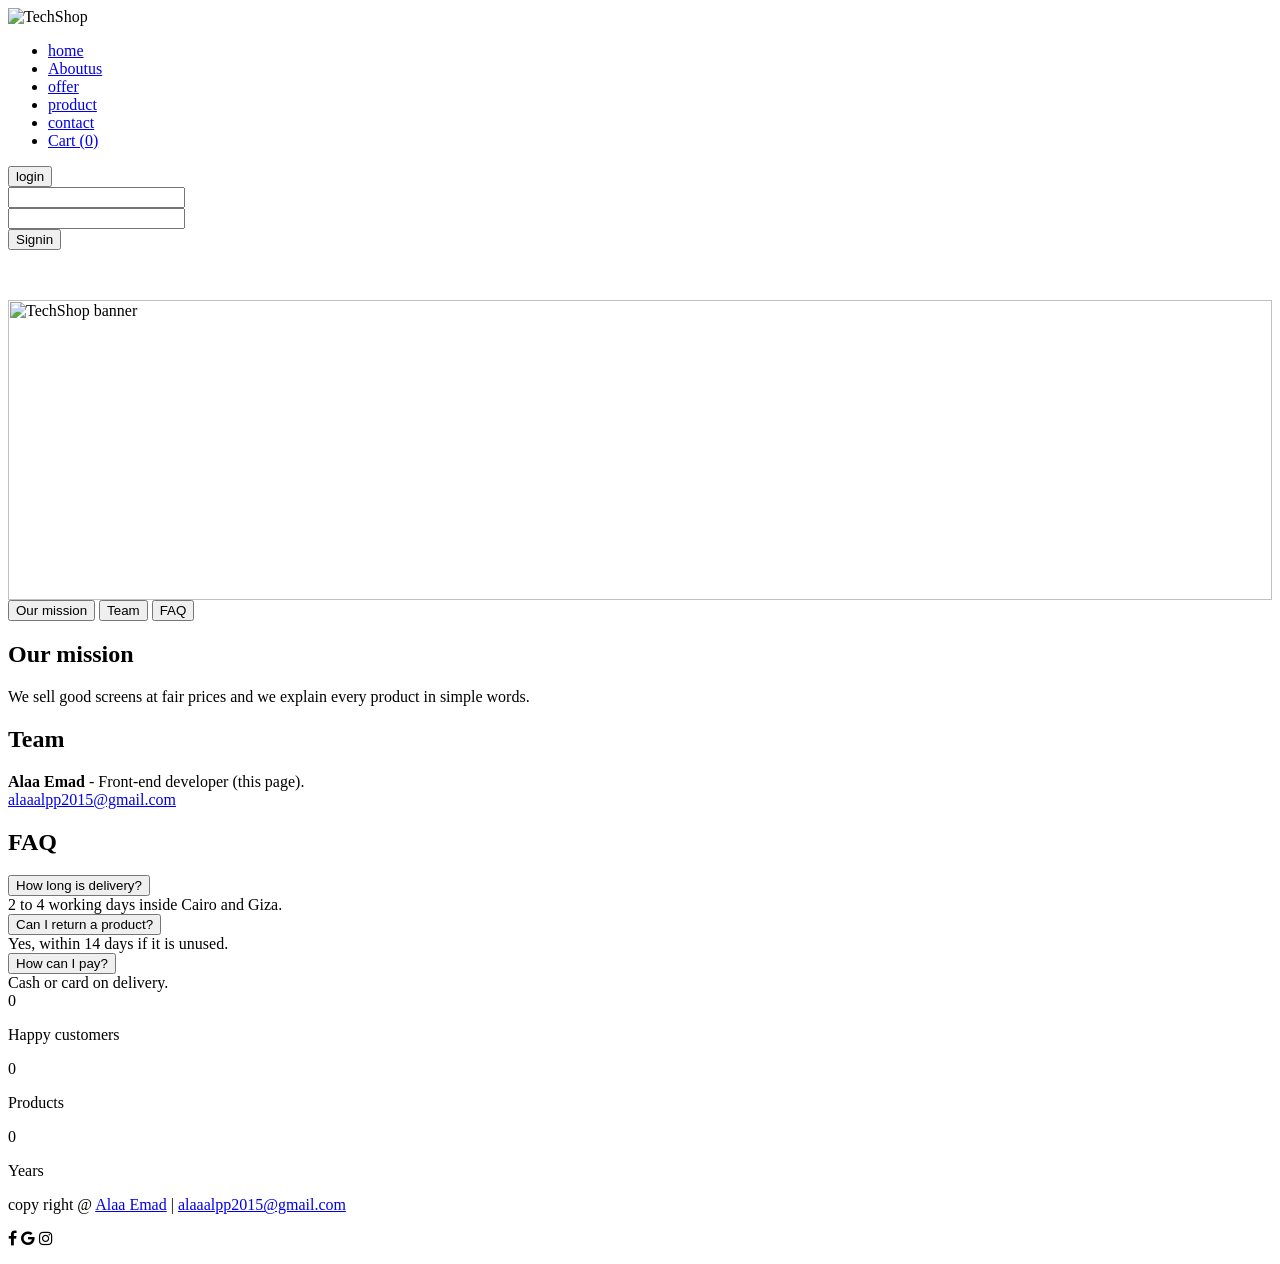
==== about.html @ 82fb7699 "Create About page with interactive sections and stats Added an interactive About section with missio" ====
<html>
    <head>
        <link href="https://cdnjs.cloudflare.com/ajax/libs/font-awesome/4.7.0/css/font-awesome.min.css" rel="stylesheet"/>
        <link rel="stylesheet" href="css/bootstrap.min.css"/>
        <link rel="stylesheet" href="css/bootstrap.css"/>
        <link rel="stylesheet" href="style.css"/>
    </head>

    <body>
        <form>
        <div class="container-fluid">
            <div class="row">
                <div class="col-xs-2 cntr lgo">
                   <img src="img/logo.svg" alt="TechShop" class="nav-logo"/>
                </div>

                <div class="col-xs-8 cntr">
                    <ul class="mainmnu">
                        <li class="items"><a href="home.html">home</a></li>
                        <li class="items"><a href="about.html">Aboutus</a></li>
                        <li class="items"><a href="home.html#offers">offer</a></li>
                        <li class="items"><a href="home.html#products">product</a></li>
                        <li class="items"><a href="home.html#contact">contact</a></li>
                        <li class="items"><a href="home.html#products">Cart (<span class="nav-count">0</span>)</a></li>
                    </ul>
                </div>

                <div class="col-xs-2 clck cntr" >
                    <input type="button" value="login" class="btnlgn"/>
                    <div class="login-box">
                        <input type="text"/><br>
                        <input type="password"/><br>
                        <input type="button" value="Signin" />
                    </div>
                </div>
            </div>

</div>

<div class="row" style="margin-top:50px;">
    <div class="col-xs-12">
        <img src="img/banner.svg" alt="TechShop banner" style="width: 100%; height:300px; object-fit:cover;"/>
    </div>
</div>

<!-- New: interactive About section (js/about.js): tabs, counters, FAQ -->
<div class="container about-box">
    <div class="about-tabs">
        <button type="button" class="tab-btn active" data-tab="mission">Our mission</button>
        <button type="button" class="tab-btn" data-tab="team">Team</button>
        <button type="button" class="tab-btn" data-tab="faq">FAQ</button>
    </div>
    <div class="tab-panel active" id="tab-mission">
        <h2>Our mission</h2>
        <p>We sell good screens at fair prices and we explain every product in simple words.</p>
    </div>
    <div class="tab-panel" id="tab-team">
        <h2>Team</h2>
        <p><strong>Alaa Emad</strong> - Front-end developer (this page).<br><a href="mailto:alaaalpp2015@gmail.com">alaaalpp2015@gmail.com</a></p>
    </div>
    <div class="tab-panel" id="tab-faq">
        <h2>FAQ</h2>
        <div class="faq-item"><button type="button" class="faq-q">How long is delivery?</button><div class="faq-a">2 to 4 working days inside Cairo and Giza.</div></div>
        <div class="faq-item"><button type="button" class="faq-q">Can I return a product?</button><div class="faq-a">Yes, within 14 days if it is unused.</div></div>
        <div class="faq-item"><button type="button" class="faq-q">How can I pay?</button><div class="faq-a">Cash or card on delivery.</div></div>
    </div>

    <div class="row about-stats cntr">
        <div class="col-xs-4"><div class="stat" data-target="1200">0</div><p>Happy customers</p></div>
        <div class="col-xs-4"><div class="stat" data-target="8">0</div><p>Products</p></div>
        <div class="col-xs-4"><div class="stat" data-target="5">0</div><p>Years</p></div>
    </div>
</div>

<div class="row">
 
    <div class="col-xs-12 cntr">
        <p>copy right @ <a href="mailto:alaaalpp2015@gmail.com">Alaa Emad</a> | <a href="mailto:alaaalpp2015@gmail.com">alaaalpp2015@gmail.com</a></p>
        <i class="fa fa-facebook"></i>
        <i class="fa fa-google"></i>
        <i class="fa fa-instagram"></i>

    </div>
</div>
        </form>
<script src="js/main.js"></script>
<script src="js/about.js"></script>
    </body>
</html>
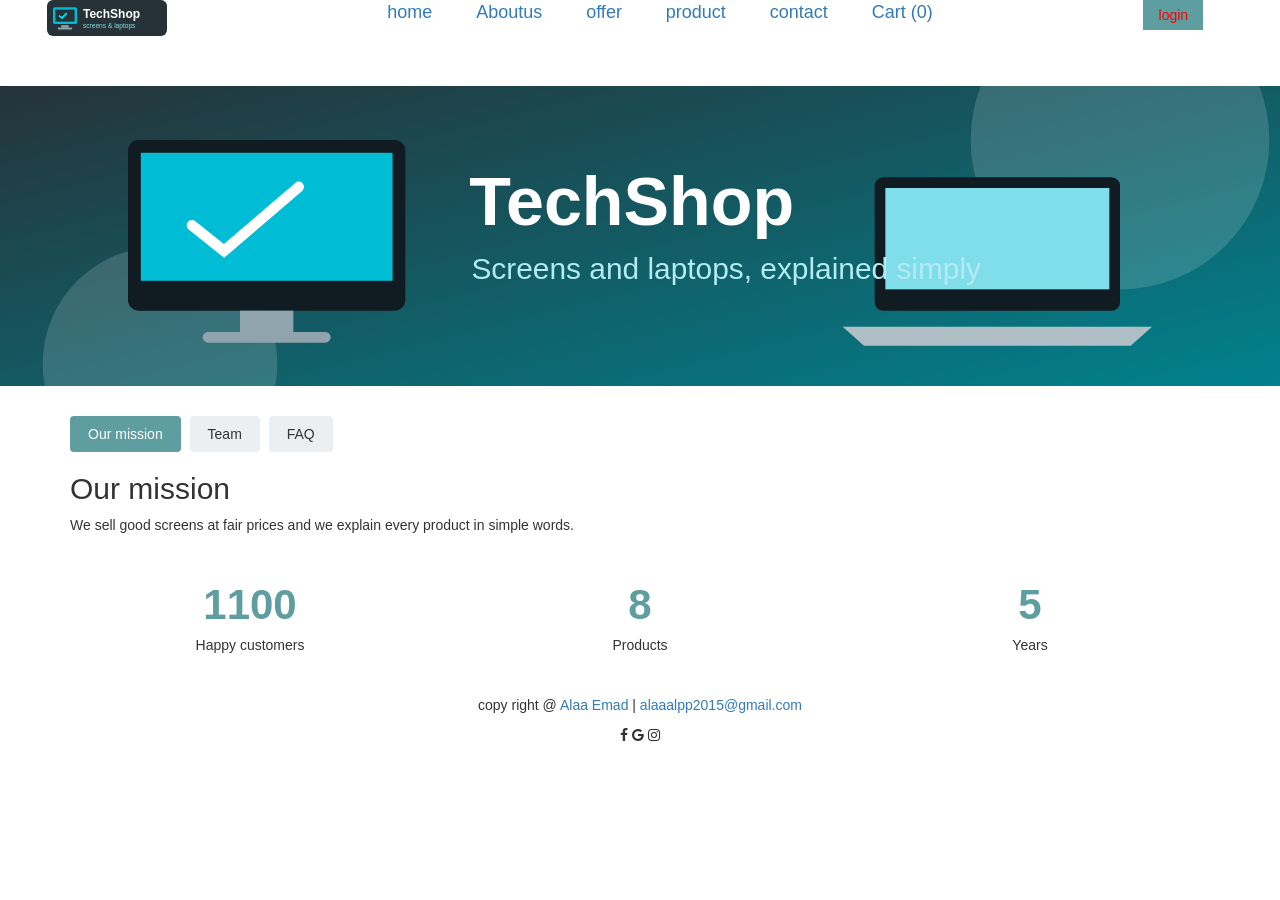
==== commit 7b438e90: "Update Bootstrap CSS link to use CDN" ====
--- a/about.html
+++ b/about.html
@@ -1,8 +1,7 @@
 <html>
     <head>
         <link href="https://cdnjs.cloudflare.com/ajax/libs/font-awesome/4.7.0/css/font-awesome.min.css" rel="stylesheet"/>
-        <link rel="stylesheet" href="css/bootstrap.min.css"/>
-        <link rel="stylesheet" href="css/bootstrap.css"/>
+        <link rel="stylesheet" href="https://cdn.jsdelivr.net/npm/bootstrap@3.4.1/dist/css/bootstrap.min.css"/>
         <link rel="stylesheet" href="style.css"/>
     </head>
 
--- a/style.css
+++ b/style.css
@@ -0,0 +1,101 @@
+.cntr{text-align: center;}
+/*div{border: 1px solid black;}*/
+.lgo{color: gray;font-size: 30px;}
+.mainmnu{}
+.items{display: inline;margin: 10px;padding: 10px; font-size: 18px;}
+.items:hover{background-color: gray;border-radius: 20%;}
+.items:hover a{text-decoration: none;}
+.clck{position: relative;}
+.login-box{display: none;position: absolute;z-index: 2;}
+.clck:hover .login-box{display: block;}
+.cntrimg{width: 100%; height: 500px;}
+.myimgbg{width: 100%; height: 100%;position: relative;z-index: 0;opacity: .8;}
+.txtabvimg{position: absolute;top: 50%; left: 50%;transform: translate(-50%,-50%);}
+.imgpro{width: 100%; height: 200px;}
+.btnlgn{background-color: cadetblue; color: red;text-decoration: none;border: none;height: 30px; width: 60px;;}
+.fxd{position: fixed;width: 100%;background-color: aqua;z-index: 10;}
+.scl{position: fixed;width: 50px; height: 200px;top:20%; left: 0%; background-color: aqua;z-index: 10;}
+/* ---- New additions ---- */
+#to-top{display:none;position:fixed;right:20px;bottom:20px;z-index:20;width:44px;height:44px;border:none;border-radius:50%;background:cadetblue;color:#fff;font-size:20px;cursor:pointer;}
+#c-status{margin-top:10px;font-weight:bold;}
+#c-status.ok{color:green;}
+#c-status.err{color:crimson;}
+.shop-bar{display:flex;justify-content:space-between;align-items:center;margin:20px 0;gap:10px;flex-wrap:wrap;}
+.shop-bar input{padding:6px 10px;min-width:220px;}
+.cart-badge{background:cadetblue;color:#fff;padding:6px 14px;border-radius:20px;}
+.card-pro{text-align:center;margin-bottom:25px;}
+.card-pro button,.shop-modal button,.shop-drawer button{background:cadetblue;color:#fff;border:none;padding:6px 16px;border-radius:4px;cursor:pointer;}
+.card-pro button.added{background:green;}
+
+/* ---- Shop (React) ---- */
+html{scroll-behavior:smooth;}
+#products,#offers,#contact{scroll-margin-top:70px;}
+.shop-toolbar{display:flex;flex-wrap:wrap;gap:10px;align-items:center;margin:20px 0 5px;}
+.shop-toolbar input[type=text],.shop-toolbar select{padding:6px 10px;}
+.shop-price{margin:0;font-weight:normal;}
+.shop-count{color:gray;margin-bottom:15px;}
+.cart-badge{border:none;cursor:pointer;margin-left:auto;}
+.card-pro .imgpro{cursor:pointer;}
+.card-pro h1{font-size:22px;}
+.shop-stars{color:#f5a623;margin:0;}
+.shop-off{color:crimson;font-weight:bold;}
+.card-pro button.shop-btn-light,.shop-modal button.shop-btn-light,.shop-drawer button.shop-btn-light{background:#eceff1;color:#333;}
+.shop-overlay{position:fixed;inset:0;background:rgba(0,0,0,.5);z-index:100;display:flex;justify-content:center;align-items:center;}
+.shop-modal{background:#fff;border-radius:8px;padding:25px;max-width:440px;width:92%;max-height:90vh;overflow:auto;position:relative;text-align:center;}
+.shop-modal.shop-wide{max-width:520px;text-align:left;}
+.shop-modal img{width:100%;max-height:220px;object-fit:contain;background:#eceff1;}
+.shop-x{position:absolute;top:8px;right:12px;background:none!important;color:#333!important;font-size:28px;border:none;cursor:pointer;}
+.shop-big{font-size:20px;font-weight:bold;}
+.shop-drawer{position:fixed;right:0;top:0;bottom:0;width:380px;max-width:100%;background:#fff;padding:20px;overflow:auto;}
+.shop-overlay:has(.shop-drawer){justify-content:flex-end;align-items:stretch;}
+.shop-line{display:flex;gap:10px;margin-bottom:15px;border-bottom:1px solid #eee;padding-bottom:10px;}
+.shop-line img{width:80px;height:60px;object-fit:contain;background:#eceff1;}
+.shop-qty{width:28px;height:28px;padding:0!important;}
+.shop-q{display:inline-block;min-width:30px;text-align:center;}
+.shop-remove{background:crimson!important;margin-left:10px;}
+.shop-field{margin-bottom:10px;}
+.shop-field label{display:block;margin-bottom:2px;}
+.shop-field input,.shop-field select{width:100%;padding:6px 10px;}
+.shop-field input.bad{border:2px solid crimson;}
+.shop-err{color:crimson;}
+.shop-summary{padding-left:18px;}
+/* About page */
+.about-box{margin:30px auto;}
+.about-tabs{margin-bottom:15px;}
+.tab-btn{border:none;background:#eceff1;padding:8px 18px;cursor:pointer;margin-right:5px;border-radius:4px;}
+.tab-btn.active{background:cadetblue;color:#fff;}
+.tab-panel{display:none;}
+.tab-panel.active{display:block;}
+.faq-q{display:block;width:100%;text-align:left;padding:10px;border:1px solid #ddd;background:#fafafa;cursor:pointer;margin-top:5px;}
+.faq-a{display:none;padding:10px;border:1px solid #ddd;border-top:none;}
+.faq-item.open .faq-a{display:block;}
+.about-stats{margin-top:40px;}
+.stat{font-size:42px;font-weight:bold;color:cadetblue;}
+/* Phones */
+@media (max-width:767px){
+  .items{font-size:13px;margin:2px;padding:4px;}
+  .lgo{font-size:16px;}
+  .txtabvimg h1{font-size:24px;}
+  .cntrimg{height:300px;}
+  .shop-toolbar>*{width:100%;}
+  .cart-badge{margin-left:0;}
+  .shop-drawer{width:100%;}
+}
+@media (max-width:767px){
+  .scl{width:32px;height:110px;font-size:14px;}
+  .container{padding-left:40px;}
+}
+.nav-logo{height:36px;max-width:100%;}
+.hero-mail{color:#000;font-weight:bold;text-decoration:underline;}
+.txtabvimg{color:#fff;text-shadow:0 1px 4px rgba(0,0,0,.6);}
+.txtabvimg h1{font-size:52px;font-weight:bold;}
+.txtabvimg p{font-size:20px;}
+.myimgbg{opacity:1;object-fit:cover;}
+.hero-mail{color:#80deea!important;text-shadow:none;}
+.hero-btn{display:inline-block;background:cadetblue;color:#fff!important;padding:10px 24px;border-radius:4px;text-decoration:none;}
+.contact-panel{padding:60px 20px;}
+.contact-panel h1{margin-top:0;}
+@media (max-width:767px){.txtabvimg h1{font-size:30px;}.txtabvimg p{font-size:15px;}}
+.cntct{padding:50px 20px;}
+.cntct input[type=text]{width:80%;max-width:360px;padding:8px 10px;margin-bottom:10px;border:1px solid #ccc;border-radius:4px;}
+.cntct input[type=button]{background:cadetblue;color:#fff;border:none;padding:8px 24px;border-radius:4px;cursor:pointer;}
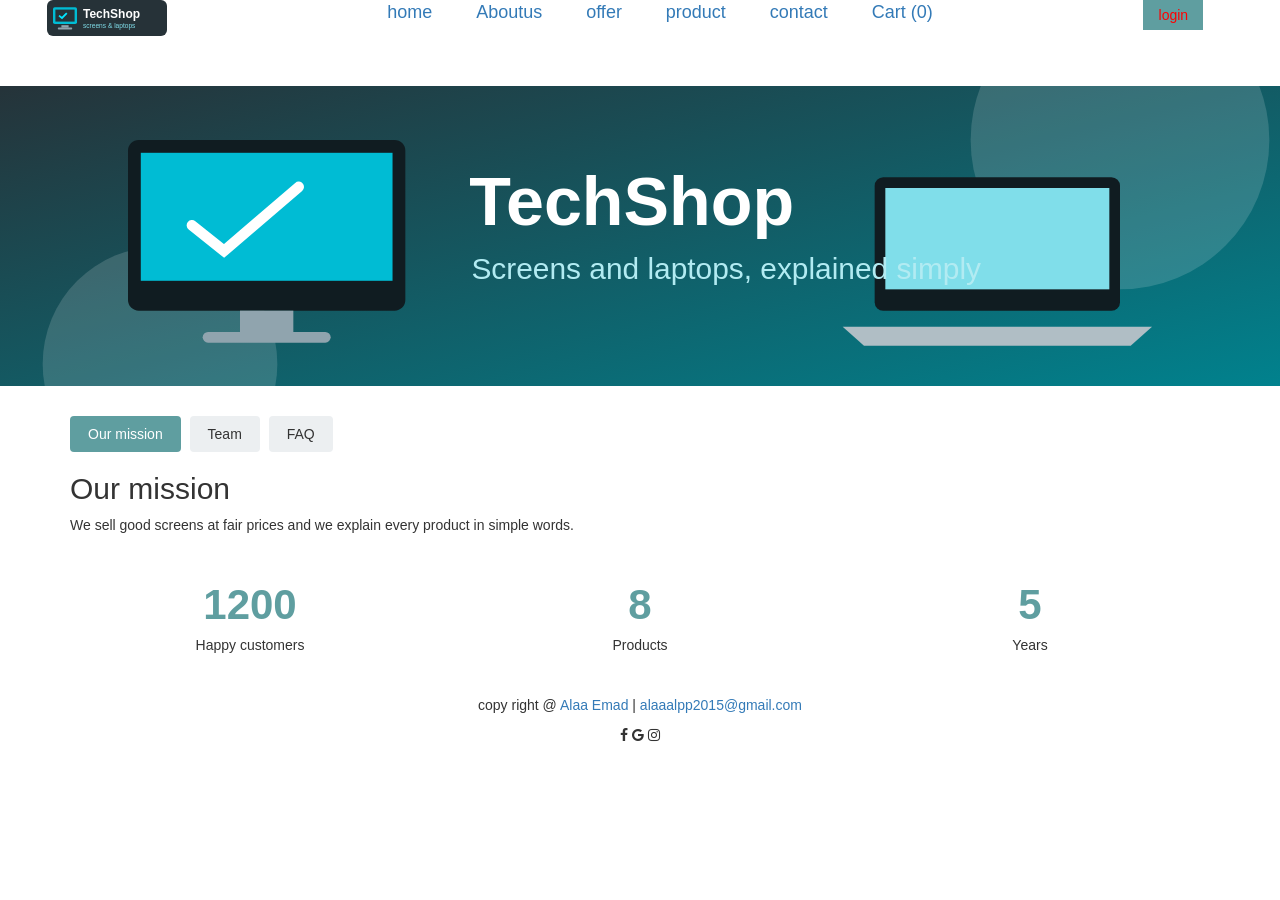
==== commit 31146db2: "Add viewport meta tag to about.html Add viewport meta tag for responsive design" ====
--- a/about.html
+++ b/about.html
@@ -1,5 +1,6 @@
 <html>
     <head>
+                <meta name="viewport" content="width=device-width, initial-scale=1">
         <link href="https://cdnjs.cloudflare.com/ajax/libs/font-awesome/4.7.0/css/font-awesome.min.css" rel="stylesheet"/>
         <link rel="stylesheet" href="https://cdn.jsdelivr.net/npm/bootstrap@3.4.1/dist/css/bootstrap.min.css"/>
         <link rel="stylesheet" href="style.css"/>
--- a/style.css
+++ b/style.css
@@ -14,7 +14,6 @@
 .imgpro{width: 100%; height: 200px;}
 .btnlgn{background-color: cadetblue; color: red;text-decoration: none;border: none;height: 30px; width: 60px;;}
 .fxd{position: fixed;width: 100%;background-color: aqua;z-index: 10;}
-.scl{position: fixed;width: 50px; height: 200px;top:20%; left: 0%; background-color: aqua;z-index: 10;}
 /* ---- New additions ---- */
 #to-top{display:none;position:fixed;right:20px;bottom:20px;z-index:20;width:44px;height:44px;border:none;border-radius:50%;background:cadetblue;color:#fff;font-size:20px;cursor:pointer;}
 #c-status{margin-top:10px;font-weight:bold;}
@@ -81,10 +80,6 @@
   .cart-badge{margin-left:0;}
   .shop-drawer{width:100%;}
 }
-@media (max-width:767px){
-  .scl{width:32px;height:110px;font-size:14px;}
-  .container{padding-left:40px;}
-}
 .nav-logo{height:36px;max-width:100%;}
 .hero-mail{color:#000;font-weight:bold;text-decoration:underline;}
 .txtabvimg{color:#fff;text-shadow:0 1px 4px rgba(0,0,0,.6);}
@@ -99,3 +94,6 @@
 .cntct{padding:50px 20px;}
 .cntct input[type=text]{width:80%;max-width:360px;padding:8px 10px;margin-bottom:10px;border:1px solid #ccc;border-radius:4px;}
 .cntct input[type=button]{background:cadetblue;color:#fff;border:none;padding:8px 24px;border-radius:4px;cursor:pointer;}
+.social-row{margin:10px 0 30px;}
+.social-row a{display:inline-flex;align-items:center;justify-content:center;width:40px;height:40px;margin:0 6px;border-radius:50%;background:cadetblue;color:#fff;font-size:20px;text-decoration:none;}
+.social-row a:hover{background:#2f6f6f;color:#fff;}
